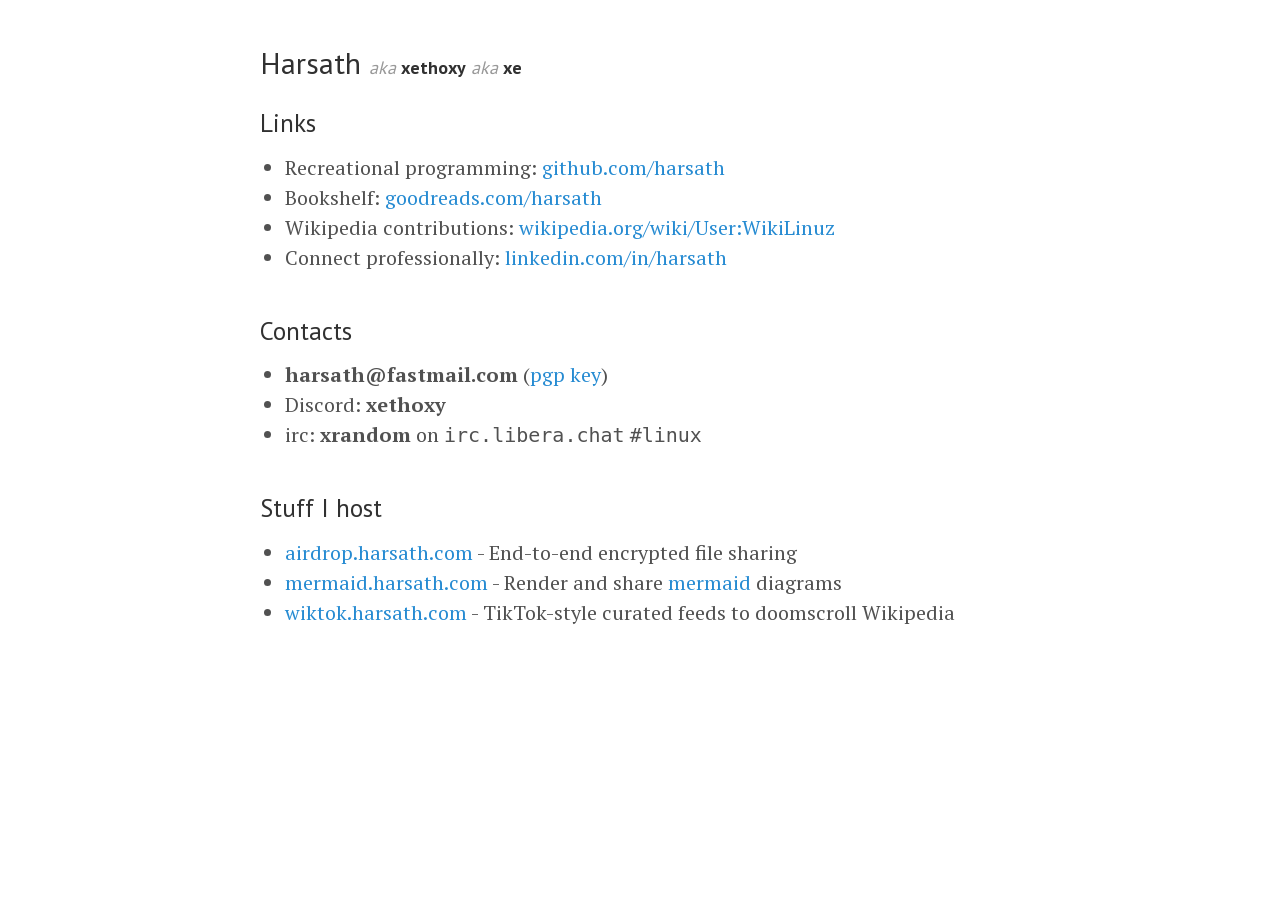
==== index.html @ 266f3a96 "." ====
<!DOCTYPE html>
<html lang="en">
<head>
  <meta charset="utf-8">
  <meta name="viewport" content="width=device-width, initial-scale=1">
  <title>Harsath</title>
  <base target="_blank">
  <link rel="icon" href="favicon/favicon.ico?v=2" sizes="16x16 32x32 48x48">
  <link rel="icon" type="image/png" href="favicon/favicon-96x96.png?v=2" sizes="96x96">
  <link rel="apple-touch-icon" href="favicon/apple-touch-icon.png?v=2">
  <link rel="manifest" href="favicon/site.webmanifest">
  <style>
    @font-face {
      font-family: "PT Serif";
      src: url(fonts/PTSerif-400.woff2) format("woff2");
      font-display: swap;
    }

    @font-face {
      font-family: "PT Sans";
      src: url(fonts/PTSans-400.woff2) format("woff2");
      font-display: swap;
    }

    @font-face {
      font-family: "PT Serif";
      src: url(fonts/PTSerif-700.woff2) format("woff2");
      font-weight: 700;
      font-display: swap;
    }

    @font-face {
      font-family: "PT Sans";
      src: url(fonts/PTSans-700.woff2) format("woff2");
      font-weight: 700;
      font-display: swap;
    }

    body {
      max-width: 38rem;
      margin: 0 auto;
      padding: 2rem 1rem;
      font: 1rem/1.5 "PT Serif", Georgia, serif;
      color: #515151;
    }

    @media (min-width: 38em) {
      html { font-size: 20px; }
    }

    h1, h2 {
      font-family: "PT Sans", Helvetica, Arial, sans-serif;
      font-weight: 400;
      color: #313131;
      margin-bottom: .5rem;
    }

    h1 { font-size: 1.5rem; margin: 0; }
    h2 { font-size: 1.25rem; margin-top: 2rem; }
    .aka { font-size: .9rem; }
    .aka i { color: #999; }
    .aka b { color: #313131; }
    header p { margin: 0 0 1rem; color: #999; }
    ul { padding-left: 1.25rem; margin: 0; }
    a { color: #268bd2; text-decoration: none; }
    a:hover { text-decoration: underline; }
    li pre { display: inline; margin: 0; }
    h1 + h2 { margin-top: 1rem; }
  </style>
</head>
<body>
  <h1>Harsath <small class="aka"><i>aka</i> <b>xethoxy</b> <i>aka</i> <b>xe</b></small></h1>
  <h2>Links</h2>
  <ul>
    <li>Recreational programming: <a href="https://github.com/harsath">github.com/harsath</a></li>
    <li>Bookshelf: <a href="https://www.goodreads.com/harsath">goodreads.com/harsath</a></li>
    <li>Wikipedia contributions: <a href="https://en.wikipedia.org/wiki/User:WikiLinuz#Articles">wikipedia.org/wiki/User:WikiLinuz</a></li>
    <li>Connect professionally: <a href="https://www.linkedin.com/in/harsath/">linkedin.com/in/harsath</a></li>
  </ul>

  <h2>Contacts</h2>
  <ul>
    <li><b>harsath@fastmail.com</b> (<a href="pgp.txt">pgp key</a>)</li>
    <li>Discord: <b>xethoxy</b></li>
    <li>irc: <b>xrandom</b> on <pre>irc.libera.chat</pre> <pre>#linux</pre></li>
  </ul>

  <h2>Stuff I host</h2>
  <ul>
    <li><a href="https://airdrop.harsath.com">airdrop.harsath.com</a> - End-to-end encrypted file sharing</li>
    <li><a href="https://mermaid.harsath.com">mermaid.harsath.com</a> - Render and share <a href="https://mermaid.js.org/">mermaid</a> diagrams</li>
    <li><a href="https://wiktok.harsath.com">wiktok.harsath.com</a> - TikTok-style curated feeds to doomscroll Wikipedia</li>
  </ul>
</body>
</html>
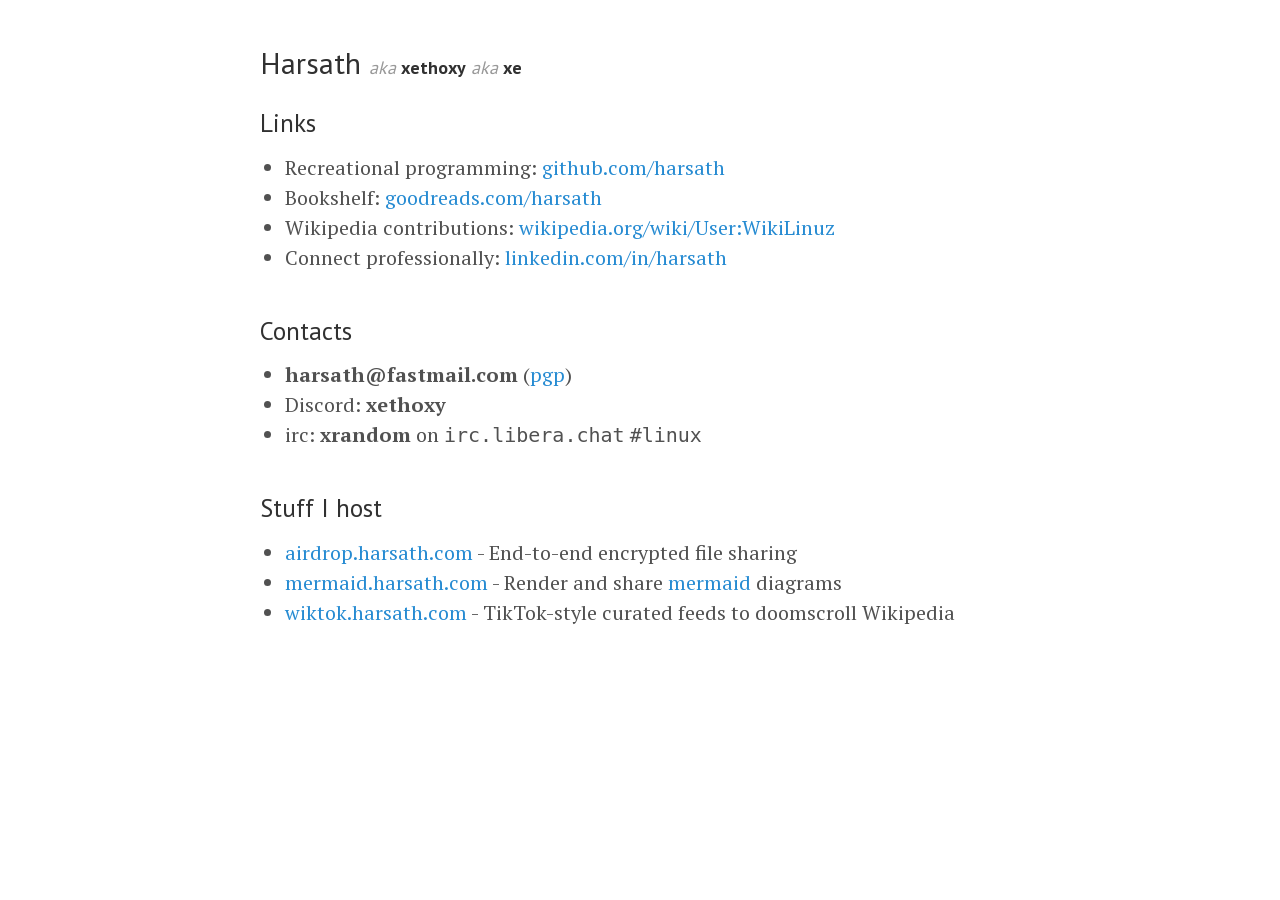
==== commit dba19763: "." ====
--- a/index.html
+++ b/index.html
@@ -80,7 +80,7 @@
 
   <h2>Contacts</h2>
   <ul>
-    <li><b>harsath@fastmail.com</b> (<a href="pgp.txt">pgp key</a>)</li>
+    <li><b>harsath@fastmail.com</b> (<a href="pgp.txt">pgp</a>)</li>
     <li>Discord: <b>xethoxy</b></li>
     <li>irc: <b>xrandom</b> on <pre>irc.libera.chat</pre> <pre>#linux</pre></li>
   </ul>
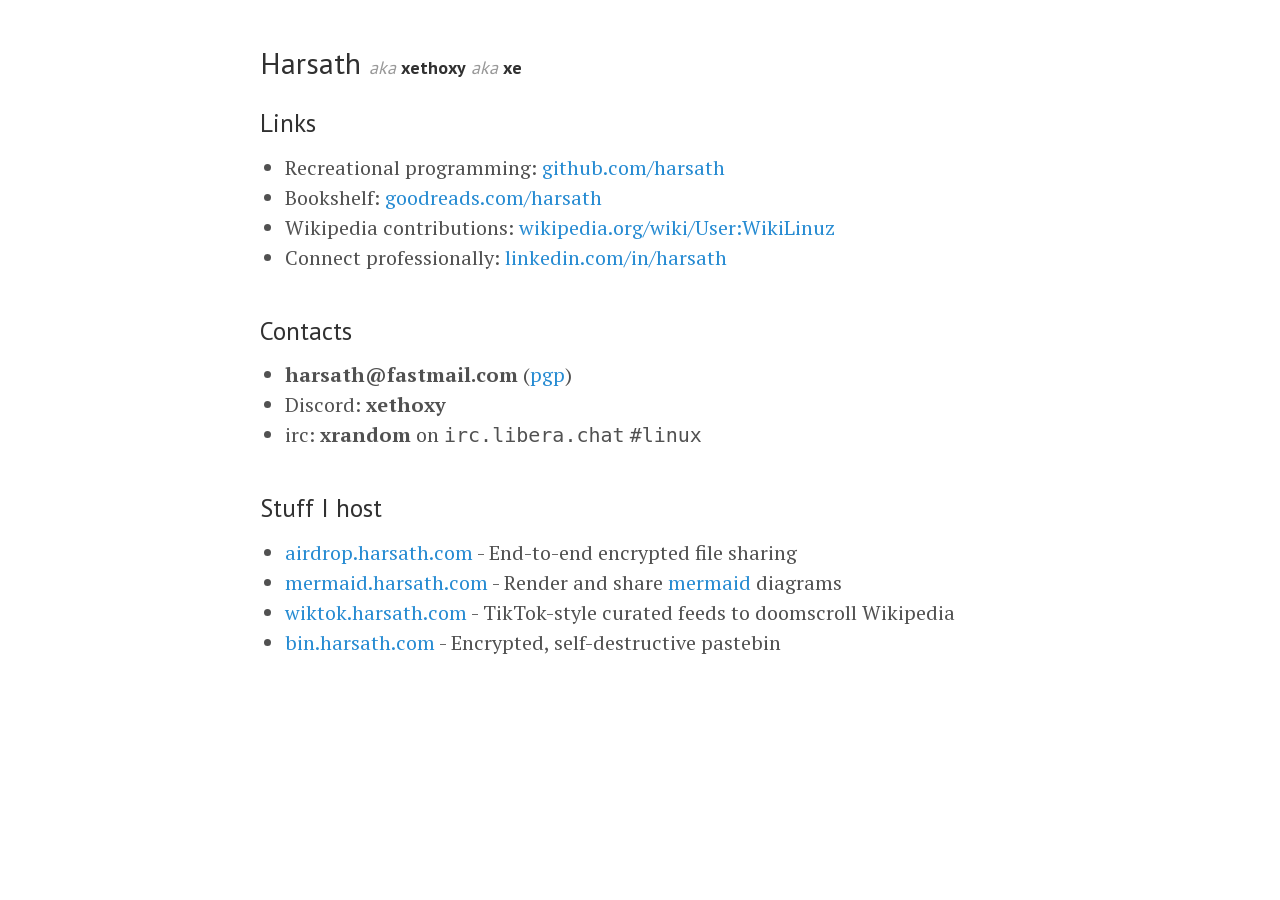
==== commit eff0313c: "." ====
--- a/index.html
+++ b/index.html
@@ -90,6 +90,7 @@
     <li><a href="https://airdrop.harsath.com">airdrop.harsath.com</a> - End-to-end encrypted file sharing</li>
     <li><a href="https://mermaid.harsath.com">mermaid.harsath.com</a> - Render and share <a href="https://mermaid.js.org/">mermaid</a> diagrams</li>
     <li><a href="https://wiktok.harsath.com">wiktok.harsath.com</a> - TikTok-style curated feeds to doomscroll Wikipedia</li>
+    <li><a href="https://bin.harsath.com">bin.harsath.com</a> - Encrypted, self-destructive pastebin</li>
   </ul>
 </body>
 </html>
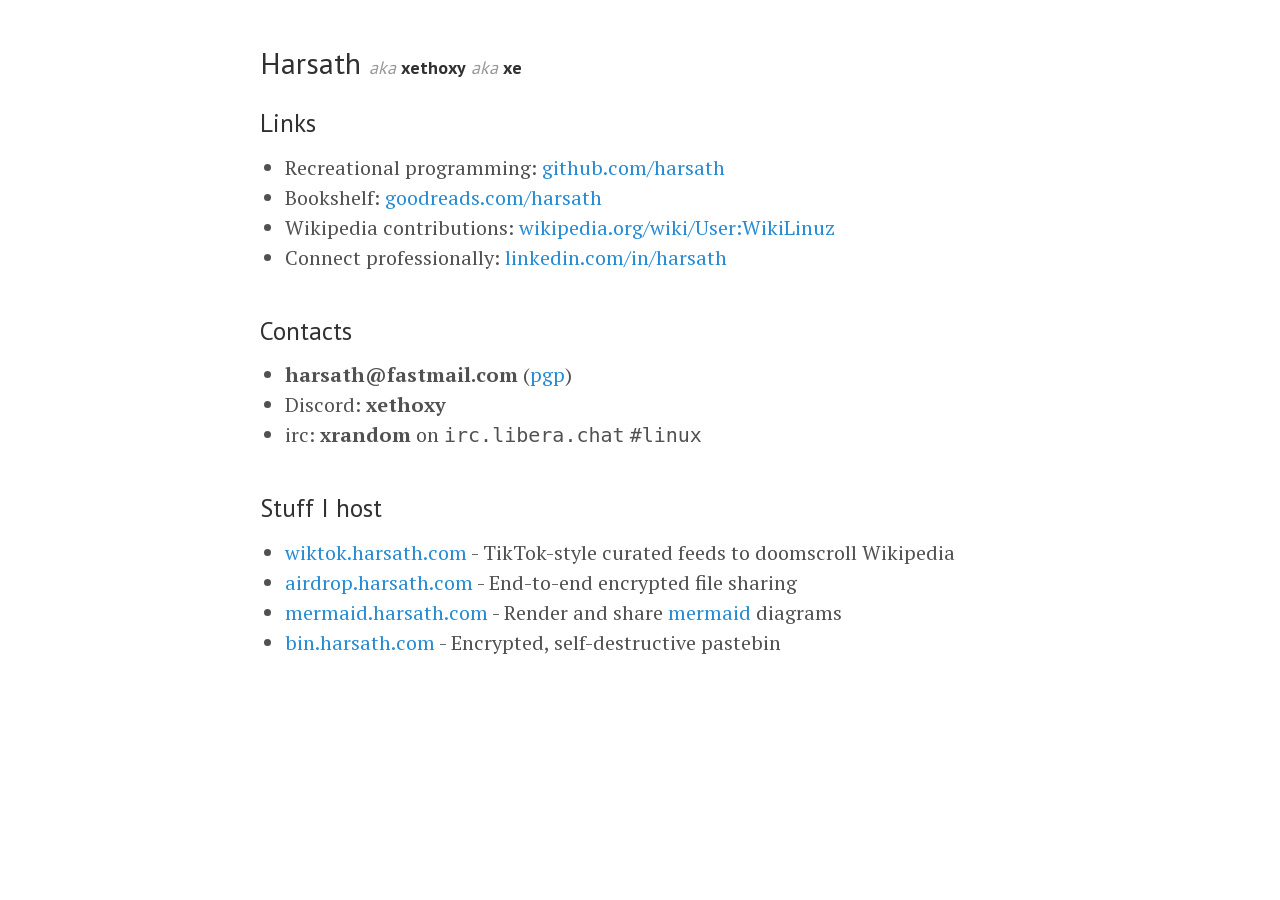
==== commit 24d398d8: "." ====
--- a/index.html
+++ b/index.html
@@ -87,9 +87,9 @@
 
   <h2>Stuff I host</h2>
   <ul>
+    <li><a href="https://wiktok.harsath.com">wiktok.harsath.com</a> - TikTok-style curated feeds to doomscroll Wikipedia</li>
     <li><a href="https://airdrop.harsath.com">airdrop.harsath.com</a> - End-to-end encrypted file sharing</li>
     <li><a href="https://mermaid.harsath.com">mermaid.harsath.com</a> - Render and share <a href="https://mermaid.js.org/">mermaid</a> diagrams</li>
-    <li><a href="https://wiktok.harsath.com">wiktok.harsath.com</a> - TikTok-style curated feeds to doomscroll Wikipedia</li>
     <li><a href="https://bin.harsath.com">bin.harsath.com</a> - Encrypted, self-destructive pastebin</li>
   </ul>
 </body>
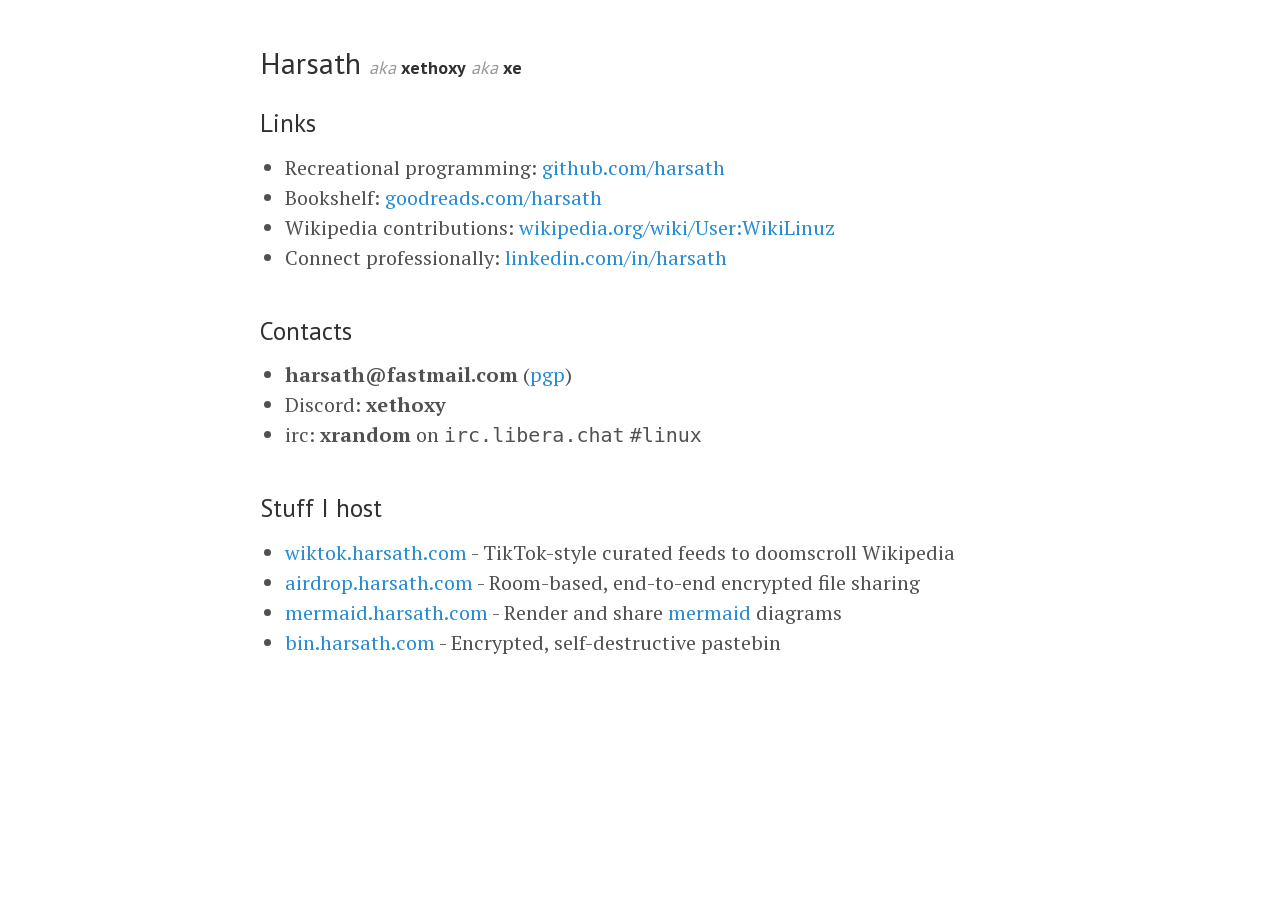
==== commit a9759307: "." ====
--- a/index.html
+++ b/index.html
@@ -88,7 +88,7 @@
   <h2>Stuff I host</h2>
   <ul>
     <li><a href="https://wiktok.harsath.com">wiktok.harsath.com</a> - TikTok-style curated feeds to doomscroll Wikipedia</li>
-    <li><a href="https://airdrop.harsath.com">airdrop.harsath.com</a> - End-to-end encrypted file sharing</li>
+    <li><a href="https://airdrop.harsath.com">airdrop.harsath.com</a> - Room-based, end-to-end encrypted file sharing</li>
     <li><a href="https://mermaid.harsath.com">mermaid.harsath.com</a> - Render and share <a href="https://mermaid.js.org/">mermaid</a> diagrams</li>
     <li><a href="https://bin.harsath.com">bin.harsath.com</a> - Encrypted, self-destructive pastebin</li>
   </ul>
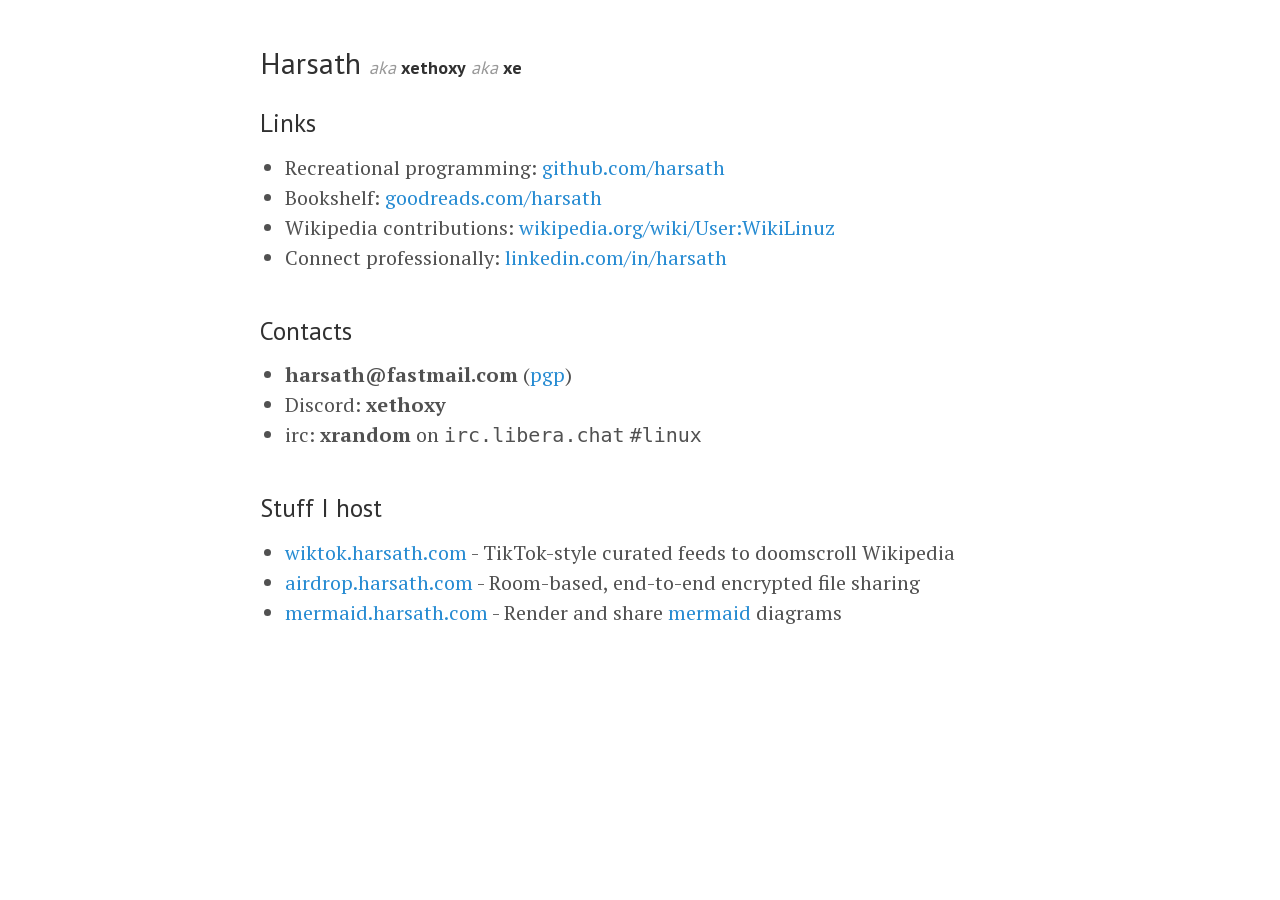
==== commit 908b9a7e: "." ====
--- a/index.html
+++ b/index.html
@@ -90,7 +90,7 @@
     <li><a href="https://wiktok.harsath.com">wiktok.harsath.com</a> - TikTok-style curated feeds to doomscroll Wikipedia</li>
     <li><a href="https://airdrop.harsath.com">airdrop.harsath.com</a> - Room-based, end-to-end encrypted file sharing</li>
     <li><a href="https://mermaid.harsath.com">mermaid.harsath.com</a> - Render and share <a href="https://mermaid.js.org/">mermaid</a> diagrams</li>
-    <li><a href="https://bin.harsath.com">bin.harsath.com</a> - Encrypted, self-destructive pastebin</li>
+    <!-- <li><a href="https://bin.harsath.com">bin.harsath.com</a> - Encrypted, self-destructive pastebin</li> -->
   </ul>
 </body>
 </html>
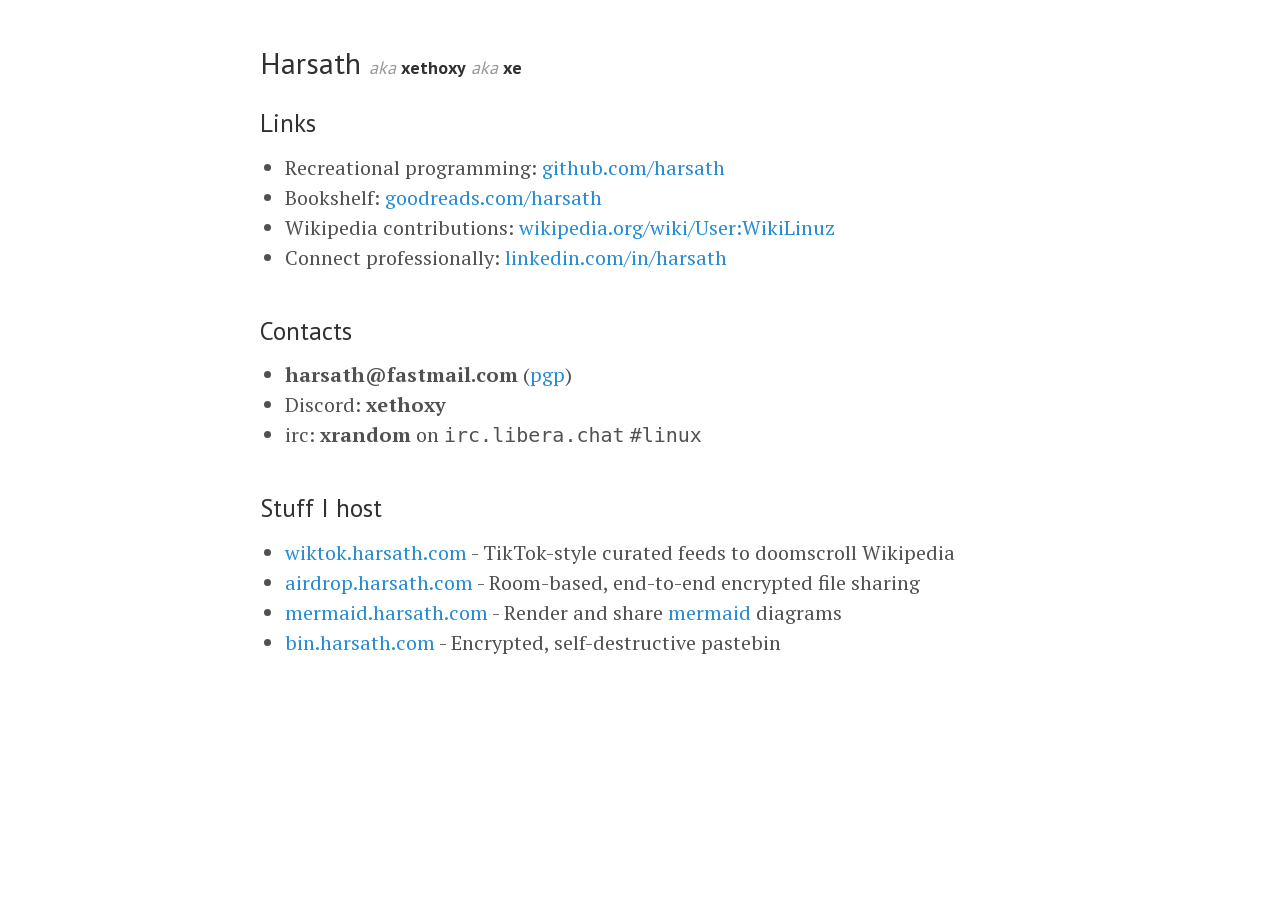
==== commit a99f2373: "." ====
--- a/index.html
+++ b/index.html
@@ -90,7 +90,7 @@
     <li><a href="https://wiktok.harsath.com">wiktok.harsath.com</a> - TikTok-style curated feeds to doomscroll Wikipedia</li>
     <li><a href="https://airdrop.harsath.com">airdrop.harsath.com</a> - Room-based, end-to-end encrypted file sharing</li>
     <li><a href="https://mermaid.harsath.com">mermaid.harsath.com</a> - Render and share <a href="https://mermaid.js.org/">mermaid</a> diagrams</li>
-    <!-- <li><a href="https://bin.harsath.com">bin.harsath.com</a> - Encrypted, self-destructive pastebin</li> -->
+    <li><a href="https://bin.harsath.com">bin.harsath.com</a> - Encrypted, self-destructive pastebin</li>
   </ul>
 </body>
 </html>
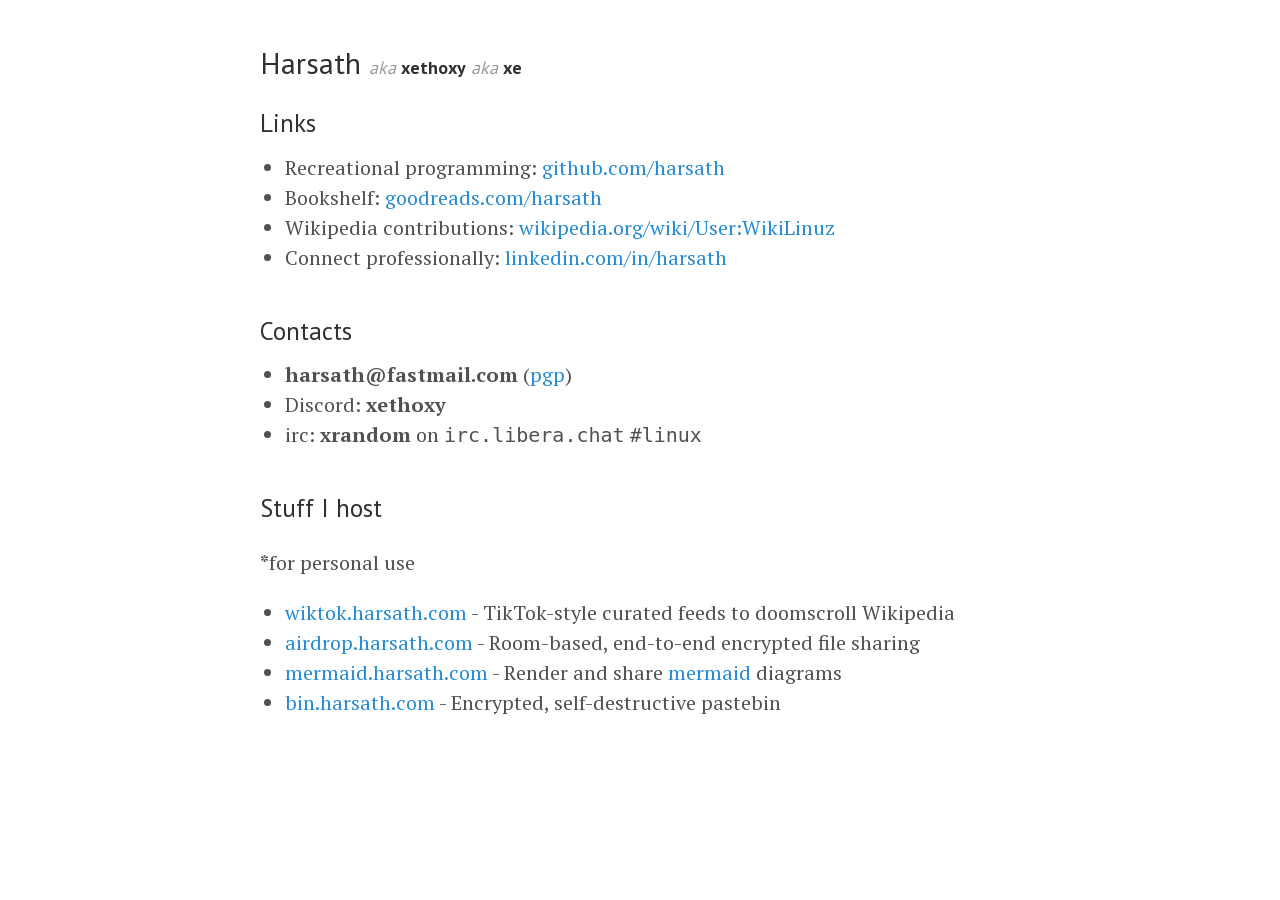
==== commit 06734c3e: "." ====
--- a/index.html
+++ b/index.html
@@ -86,6 +86,7 @@
   </ul>
 
   <h2>Stuff I host</h2>
+  <p><b>*</b>for personal use</p>
   <ul>
     <li><a href="https://wiktok.harsath.com">wiktok.harsath.com</a> - TikTok-style curated feeds to doomscroll Wikipedia</li>
     <li><a href="https://airdrop.harsath.com">airdrop.harsath.com</a> - Room-based, end-to-end encrypted file sharing</li>
